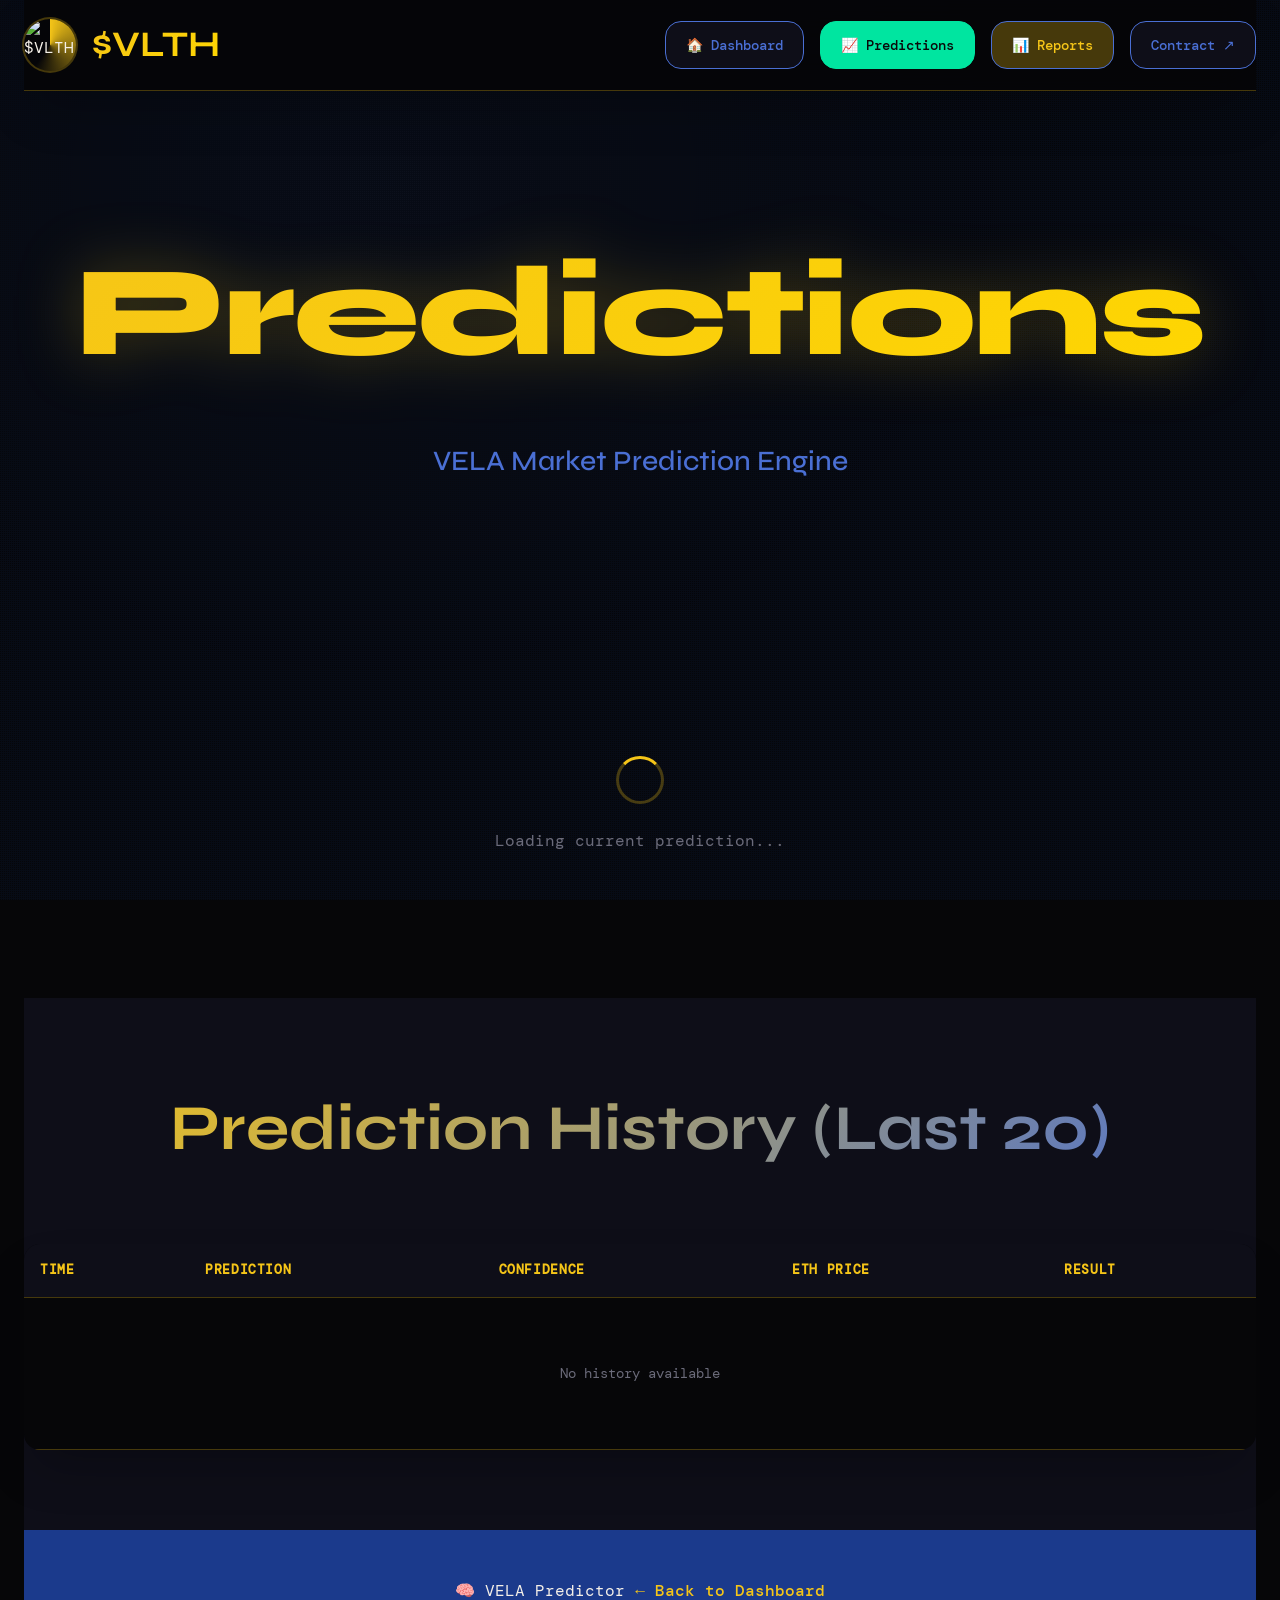
==== predictions.html @ 07fc7b7d "Add files via upload" ====
<!DOCTYPE html>
<html lang="en">
<head>
    <meta charset="UTF-8">
    <meta name="viewport" content="width=device-width, initial-scale=1.0">
    <link rel="icon" href="data:,">
    <title>$VLTH - Predictions Dashboard</title>
    <link href="https://fonts.googleapis.com/css2?family=Syne:wght@400;500;600;700;800&family=DM+Mono:wght@300;400;500&display=swap" rel="stylesheet">
    <style>
:root {
  --bg: #060608;
  --bg2: #0e0e18;
  --gold: #F5C518;
  --gold-glow: #f5c51844;
  --blue: #1B3A8C;
  --blue-light: #4A6FD4;
  --red: #C0392B;
  --red-light: #E74C3C;
  --black: #0a0a0a;
  --white:  #F5F0E8;
  --muted: #6b6b7a;
  --green: #00E5A0;
  --yellow: #F7B500;
  --gray: #A0A0A0;
  --purple: #9B5CF6;
  --transition: all 0.3s cubic-bezier(0.4, 0, 0.2, 1);
  --radius: 16px;
  --shadow: 0 25px 50px -12px rgba(0, 0, 0, 0.25);
}

* { margin: 0; padding: 0; box-sizing: border-box; }
html { scroll-behavior: smooth; }
body {
  font-family: 'DM Mono', monospace;
  background: var(--bg);
  color: var(--white);
  line-height: 1.6;
  overflow-x: hidden;
}
body::before {
  content: '';
  position: fixed;
  inset: 0;
  background: repeating-linear-gradient(90deg, transparent 0 1px, var(--blue) 1px 2px), repeating-linear-gradient(0deg, transparent 0 1px, var(--blue) 1px 2px), radial-gradient(ellipse at 30% 20%, var(--blue-light) 0%, transparent 50%);
  opacity: 0.1;
  z-index: -1;
}
.container { max-width: 1400px; margin: 0 auto; padding: 0 24px; }

/* Header same as index.html */
.header {
  position: sticky;
  top: 0;
  z-index: 100;
  background: rgba(6, 6, 8, 0.95);
  backdrop-filter: blur(20px);
  border-bottom: 1px solid var(--gold-glow);
  padding: 16px 0;
  box-shadow: var(--shadow);
}
.header-inner { display: flex; align-items: center; justify-content: space-between; gap: 32px; }
.logo-img { width: 52px; height: 52px; border-radius: 50%; position: relative; animation: goldPulse 2s ease-in-out infinite alternate; box-shadow: 0 0 0 2px var(--gold-glow); }
.logo-img::before { content: ''; position: absolute; inset: -4px; border-radius: 50%; background: conic-gradient(var(--gold), transparent 60%); z-index: -1; animation: rotateRing 3s linear infinite; }
.logo-title { font-family: 'Syne', sans-serif; font-weight: 700; font-size: clamp(1.5rem, 4vw, 2.25rem); background: linear-gradient(135deg, var(--gold), #FFD700); -webkit-background-clip: text; background-clip: text; -webkit-text-fill-color: transparent; }
@keyframes goldPulse { 0% { box-shadow: 0 0 0 2px var(--gold-glow); } 100% { box-shadow: 0 0 20px var(--gold); } }
@keyframes rotateRing { to { transform: rotate(360deg); } }
.contract-pill {
  display: flex; align-items: center; gap: 8px; padding: 12px 20px; background: var(--bg2); border: 1px solid var(--blue-light); border-radius: var(--radius); color: var(--blue-light); text-decoration: none; font-family: 'DM Mono', monospace; font-weight: 500; font-size: 0.875rem; transition: var(--transition);
}
.contract-pill:hover { background: var(--blue); color: var(--white); box-shadow: 0 0 20px var(--blue-glow); }

/* Hero */
.hero { text-align: center; padding: 120px 0 80px; }
.hero-title { font-family: 'Syne', sans-serif; font-weight: 800; font-size: clamp(4rem, 12vw, 8rem); background: linear-gradient(135deg, var(--gold), #FFD700); -webkit-background-clip: text; background-clip: text; -webkit-text-fill-color: transparent; margin-bottom: 24px; letter-spacing: -0.02em; filter: drop-shadow(0 0 32px var(--gold-glow)); }
.hero-subtitle { font-family: 'Syne', sans-serif; font-weight: 500; font-size: clamp(1.25rem, 3vw, 1.75rem); color: var(--blue-light); margin-bottom: 48px; }

/* Current Prediction */
.current-pred-section { padding: 80px 0; }
.current-pred-grid { display: grid; grid-template-columns: repeat(auto-fit, minmax(300px, 1fr)); gap: 32px; margin-top: 48px; }
.pred-badge {
  padding: 24px;
  border-radius: var(--radius);
  text-align: center;
  font-family: 'Syne', sans-serif;
  font-weight: 700;
  font-size: clamp(1.5rem, 4vw, 2.5rem);
  border: 3px solid;
  box-shadow: var(--shadow);
}
.badge-bullish { background: rgba(0,229,160,0.2); color: var(--green); border-color: var(--green); }
.badge-bearish { background: rgba(192,57,43,0.2); color: var(--red); border-color: var(--red); }
.badge-neutral { background: rgba(160,160,160,0.2); color: var(--gray); border-color: var(--gray); }
.badge-uncertain { background: rgba(247,181,0,0.2); color: var(--yellow); border-color: var(--yellow); }
.confidence-bar { background: var(--bg2); height: 12px; border-radius: 6px; overflow: hidden; margin: 24px 0; }
.conf-bar-fill { height: 100%; transition: width 1s ease; border-radius: 6px; }
.conf-bull { background: var(--green); }
.conf-bear { background: var(--red); }
.conf-neutral { background: var(--gray); }
.conf-uncertain { background: var(--yellow); }
.eth-price { font-family: 'DM Mono'; font-size: 1.5rem; font-weight: 500; color: var(--gold); }
.accuracy { font-family: 'DM Mono'; color: var(--muted); }

/* History Table */
.history-section { padding: 80px 0; background: var(--bg2); }
.history-title { font-family: 'Syne'; font-weight: 700; font-size: clamp(2.5rem, 6vw, 4rem); background: linear-gradient(135deg, var(--gold), var(--blue-light)); -webkit-background-clip: text; background-clip: text; -webkit-text-fill-color: transparent; text-align: center; margin-bottom: 64px; }
.table-container { overflow-x: auto; background: var(--bg); border-radius: var(--radius); box-shadow: var(--shadow); }
table { width: 100%; border-collapse: collapse; font-family: 'DM Mono'; font-size: 0.9rem; }
th, td { padding: 16px; text-align: left; border-bottom: 1px solid var(--gold-glow); }
th { background: var(--bg2); font-weight: 600; color: var(--gold); text-transform: uppercase; letter-spacing: 0.05em; font-size: 0.8rem; }
tr:hover { background: rgba(245,197,24,0.05); }
.status-pending { color: var(--gray); }
.status-success { color: var(--green); }
.status-fail { color: var(--red); }
.loading { text-align: center; padding: 64px; color: var(--muted); }
.spinner { width: 48px; height: 48px; border: 3px solid var(--gold-glow); border-top: 3px solid var(--gold); border-radius: 50%; animation: spin 1s linear infinite; margin: 0 auto 24px; }
@keyframes spin { to { transform: rotate(360deg); } }

/* Responsive & Footer same */
@media (max-width: 768px) { .current-pred-grid { grid-template-columns: 1fr; } }
footer { background: var(--blue); padding: 48px 0 32px; text-align: center; color: var(--white); }
.footer-link { color: var(--gold); font-weight: 500; text-decoration: none; }
.footer-link:hover { text-decoration: underline; }
    </style>
</head>
<body>
    <div class="container">
        <header class="header">
            <div class="header-inner">
                <div style="display: flex; align-items: center; gap: 16px;">
                    <img src="picsou.png" alt="$VLTH" class="logo-img">
                    <div class="logo-title">$VLTH</div>
                </div>
                <div style="display: flex; gap: 16px;">
                    <a href="index.html" class="contract-pill">🏠 Dashboard</a>
                    <a href="predictions.html" class="contract-pill" style="background: var(--green); color: var(--black); border-color: var(--green);">📈 Predictions</a>
                    <a href="reports.html" class="contract-pill" style="background: var(--gold-glow); color: var(--gold);">📊 Reports</a>
                    <a href="https://sepolia.etherscan.io/address/0x18334D731FC40df8544729504fD0dC35040490E4" target="_blank" class="contract-pill">Contract ↗</a>
                </div>
            </div>
        </header>

        <section class="hero">
            <h1 class="hero-title">Predictions</h1>
            <p class="hero-subtitle">VELA Market Prediction Engine</p>
        </section>

        <section class="current-pred-section" id="currentPred">
            <div class="loading">
                <div class="spinner"></div>
                <div>Loading current prediction...</div>
            </div>
        </section>

        <section class="history-section">
            <h2 class="history-title">Prediction History (Last 20)</h2>
            <div class="table-container">
                <table id="historyTable">
                    <thead>
                        <tr>
                            <th>Time</th>
                            <th>Prediction</th>
                            <th>Confidence</th>
                            <th>ETH Price</th>
                            <th>Result</th>
                        </tr>
                    </thead>
                    <tbody id="historyBody">
                        <tr><td colspan="5" class="loading">Loading history...</td></tr>
                </table>
            </div>
        </section>

        <footer>
            <p>🧠 VELA Predictor <a href="index.html" class="footer-link">← Back to Dashboard</a></p>
        </footer>
    </div>

    <script>
const GITHUB_LATEST = 'https://raw.githubusercontent.com/Velithux/Dashboard/main/ai_agent/data/latest_prediction.json';
const GITHUB_HISTORY = 'https://raw.githubusercontent.com/Velithux/Dashboard/main/ai_agent/data/predictions_history.json';
const LOCAL_LATEST = '../ai_agent/data/latest_prediction.json';
const LOCAL_HISTORY = '../ai_agent/data/predictions_history.json';

async function fetchJSON(url, fallback) {
  try {
    const res = await fetch(url);
    if (res.ok) return await res.json();
  } catch (e) { console.log(`GitHub ${url} failed:`, e); }
  try {
    const res = await fetch(fallback);
    if (res.ok) return await res.json();
  } catch (e) { console.log(`Local fallback failed:`, e); }
  return null;
}

function getBadgeClass(pred) {
  const classes = { 'BULLISH': 'bullish', 'BEARISH': 'bearish', 'NEUTRAL': 'neutral', 'UNCERTAIN': 'uncertain' };
  return classes[pred] || 'neutral';
}

function updateCurrentPred(pred) {
  if (!pred) return;
  const section = document.getElementById('currentPred');
  const badgeClass = getBadgeClass(pred.prediction);
  const confPercent = Math.round(pred.confidence * 100);
  const confColor = badgeClass === 'bullish' ? 'bull' : badgeClass === 'bearish' ? 'bear' : badgeClass === 'uncertain' ? 'uncertain' : 'neutral';
  section.innerHTML = `
    <div class="current-pred-grid">
      <div class="pred-badge badge-${badgeClass}">
        ${pred.prediction}
      </div>
      <div>
        <div>Confidence</div>
        <div class="confidence-bar"><div class="conf-bar-fill conf-${confColor}" style="width: ${confPercent}%"></div></div>
        <div style="margin-top: 12px; font-size: 0.9rem; color: var(--muted);">${confPercent}%</div>
      </div>
      <div class="eth-price">$${pred.eth_price?.toLocaleString() || pred.current_eth_price?.toLocaleString() || 'N/A'}</div>
      <div class="accuracy">Accuracy: ${Math.round(pred.accuracy_so_far * 100 || 0)}%</div>
      <div style="font-family: 'DM Mono'; color: var(--muted);">VELA should act: ${pred.vela_should_act ? '✅ YES' : '❌ NO'}</div>
    </div>
  `;
}

function updateHistory(history) {
  const tbody = document.getElementById('historyBody');
  if (!history || history.length === 0) {
    tbody.innerHTML = '<tr><td colspan="5" class="loading">No history available</td></tr>';
    return;
  }
  const last20 = history.slice(-20).reverse();
  const now = Date.now() / 1000;
  tbody.innerHTML = last20.map(h => {
    const predClass = getBadgeClass(h.prediction);
    const timeAgo = ((now - new Date(h.timestamp).getTime() / 1000) / 3600).toFixed(1) + 'h';
    let result = 'PENDING';
    if (h.result) {
      result = h.result === 'SUCCESS' ? 'SUCCESS' : 'FAIL';
    }
    return `
      <tr>
        <td>${timeAgo}</td>
        <td><span class="badge-${predClass}" style="font-weight: 600;">${h.prediction}</span></td>
        <td>${Math.round(h.confidence * 100)}%</td>
        <td>$${h.eth_price_at_prediction?.toLocaleString()}</td>
        <td class="status-${result.toLowerCase()}">${result}</td>
      </tr>
    `;
  }).join('');
}

async function loadData() {
  const [latest, historyRaw] = await Promise.all([
    fetchJSON(GITHUB_LATEST, LOCAL_LATEST),
    fetchJSON(GITHUB_HISTORY, LOCAL_HISTORY)
  ]);
  updateCurrentPred(latest);
  updateHistory(historyRaw);
}

window.addEventListener('load', () => {
  loadData();
  setInterval(loadData, 30000);  // Refresh every 30s
});
    </script>
</body>
</html>
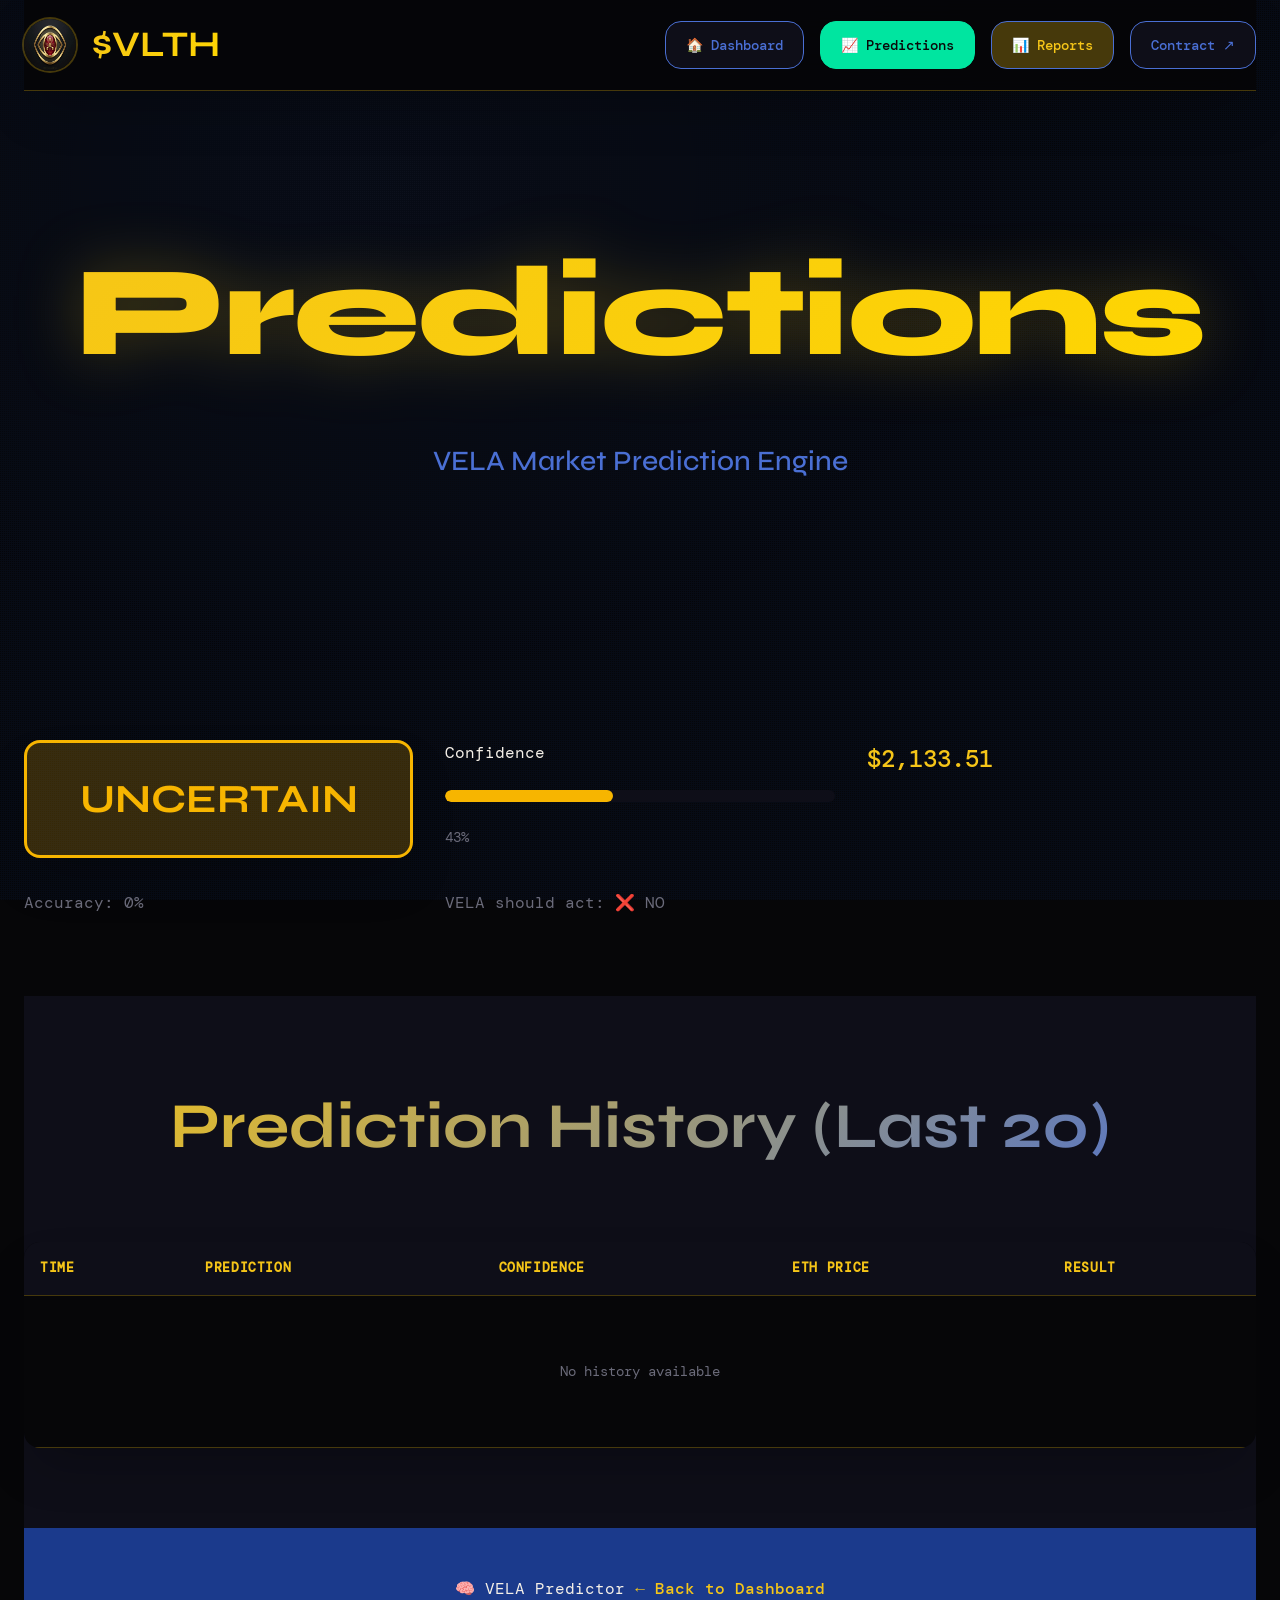
==== commit c85ffa58: "predictions.html" ====
--- a/predictions.html
+++ b/predictions.html
@@ -127,7 +127,7 @@
         <header class="header">
             <div class="header-inner">
                 <div style="display: flex; align-items: center; gap: 16px;">
-                    <img src="picsou.png" alt="$VLTH" class="logo-img">
+                    <img src="VLTH.png" alt="$VLTH" class="logo-img">
                     <div class="logo-title">$VLTH</div>
                 </div>
                 <div style="display: flex; gap: 16px;">
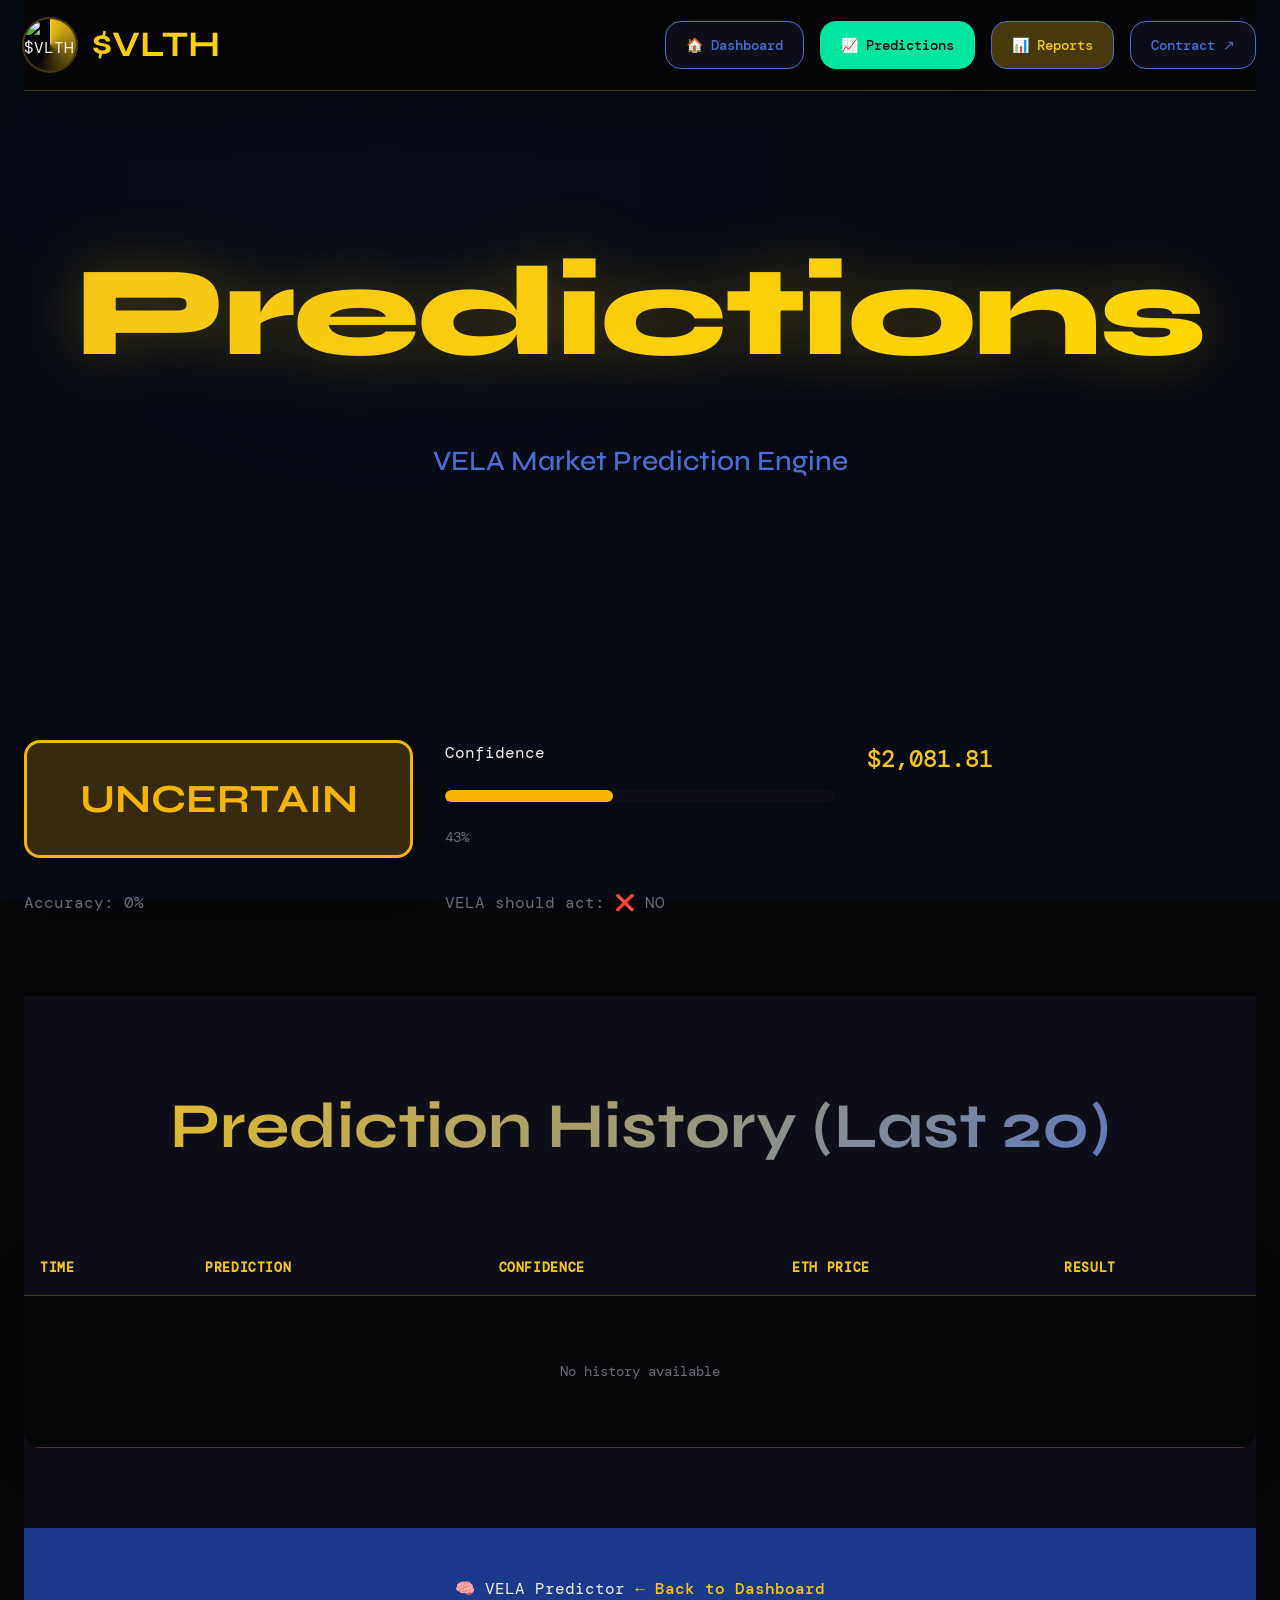
==== commit b76f7101: "predictions.html" ====
--- a/predictions.html
+++ b/predictions.html
@@ -127,14 +127,14 @@
         <header class="header">
             <div class="header-inner">
                 <div style="display: flex; align-items: center; gap: 16px;">
-                    <img src="VLTH.png" alt="$VLTH" class="logo-img">
+                    <img src="picsou.png" alt="$VLTH" class="logo-img">
                     <div class="logo-title">$VLTH</div>
                 </div>
                 <div style="display: flex; gap: 16px;">
                     <a href="index.html" class="contract-pill">🏠 Dashboard</a>
                     <a href="predictions.html" class="contract-pill" style="background: var(--green); color: var(--black); border-color: var(--green);">📈 Predictions</a>
                     <a href="reports.html" class="contract-pill" style="background: var(--gold-glow); color: var(--gold);">📊 Reports</a>
-                    <a href="https://sepolia.etherscan.io/address/0x18334D731FC40df8544729504fD0dC35040490E4" target="_blank" class="contract-pill">Contract ↗</a>
+                    <a href="https://sepolia.etherscan.io/address/0x25C9440C28c4a357A991A207CFf671Cf924671B1" target="_blank" class="contract-pill">Contract ↗</a>
                 </div>
             </div>
         </header>
